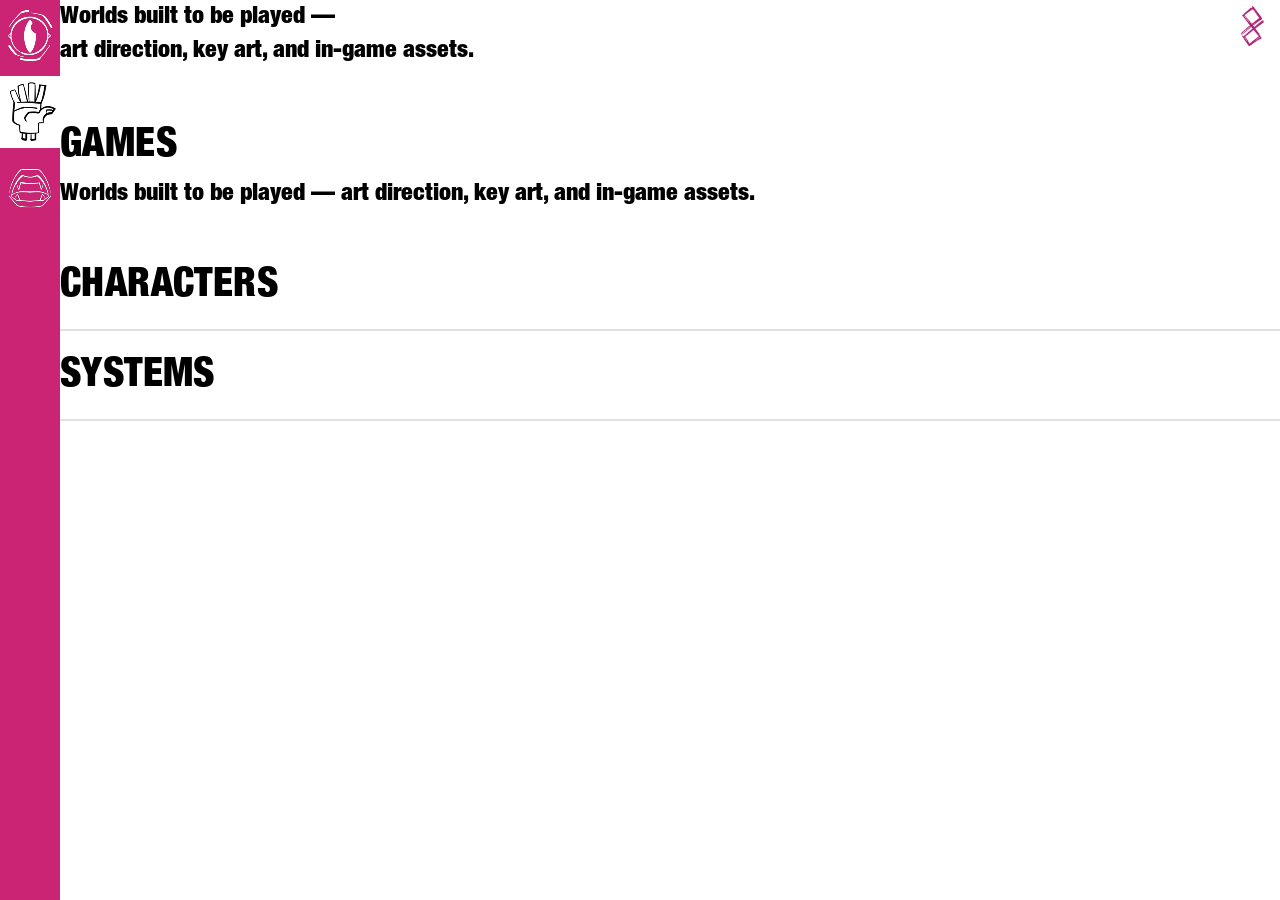
==== games/index.html @ 3fabc865 "Initial commit" ====
<!DOCTYPE html>
<html lang="en">
<head>
  <meta charset="utf-8">
  <meta name="viewport" content="width=device-width, initial-scale=1">
  <title>Games — Santiago Drews</title>
  <link rel="stylesheet" href="../css/tokens.css">
  <link rel="stylesheet" href="../css/layout.css">
  <link rel="stylesheet" href="../css/components.css">
  <link rel="stylesheet" href="../css/mobile.css">
</head>
<body>
  <div class="page-inner">

    <aside class="section-rail">
      <a href="../pictures/">
        <img src="../assets/pictures_white.png" alt="Pictures">
      </a>
      <a href="./" class="active">
        <img src="../assets/games_white.png" alt="Games">
      </a>
      <a href="../words/">
        <img src="../assets/words_white.png" alt="Words">
      </a>
    </aside>

    <main class="main-content">
      <header class="page-header">
        <p class="descriptor">Worlds built to be played —<br>art direction, key art, and in-game assets.</p>
        <a href="/" title="Home">
          <img src="../assets/logo-mark.png" alt="Santiago Drews" class="logo-home">
        </a>
      </header>

      <h1 class="heading-lg">Games</h1>
      <p class="descriptor">Worlds built to be played — art direction, key art, and in-game assets.</p>

      <a href="characters/" class="subsection-link">Characters</a>
      <a href="systems/" class="subsection-link">Systems</a>
    </main>

  </div>
  <script src="../js/nav.js"></script>
</body>
</html>
---- css/tokens.css ----
/* ============================================================
   SampraSarana — Design Tokens
   ============================================================ */

/* @font-face paths are relative to THIS CSS file → ../assets/fonts/ */
@font-face {
  font-family: 'HN-BlackCond';
  src: url('../assets/fonts/HelveticaNeue-BlackCond.otf') format('opentype');
}
@font-face {
  font-family: 'HN-BlackCondObl';
  src: url('../assets/fonts/HelveticaNeue-BlackCondObl.otf') format('opentype');
}
@font-face {
  font-family: 'HN-Roman';
  src: url('../assets/fonts/HelveticaNeue-Roman.otf') format('opentype');
}
@font-face {
  font-family: 'HN-Light';
  src: url('../assets/fonts/HelveticaNeue-Light.otf') format('opentype');
}
@font-face {
  font-family: 'HN-LightItal';
  src: url('../assets/fonts/HelveticaNeue-LightItalic.ttf') format('truetype');
}
@font-face {
  font-family: 'MyriadPro';
  src: url('../assets/fonts/MYRIADPRO-REGULAR.OTF') format('opentype');
}

:root {
  /* Colors */
  --color-accent:       #CB2474;
  --color-black:        #000000;
  --color-white:        #FFFFFF;
  --color-hairline:     #E0E0E0;
  --color-ink-60:       #666666;
  --color-ink-30:       #B0B0B0;
  --color-overlay:      rgba(0,0,0,0.82);
  --color-placeholder:  #CCCCCC;

  /* Fonts */
  --font-display:        'HN-BlackCond',    'Arial Narrow', sans-serif;
  --font-display-italic: 'HN-BlackCondObl', 'Arial Narrow', sans-serif;
  --font-ui:             'HN-Roman',        'Arial Narrow', sans-serif;
  --font-body:           'MyriadPro',       'Georgia', serif;

  /* Type scale */
  --display-hero: 5rem;
  --display-md:   2.5rem;
  --display-sm:   1.5rem;
  --text-base:    1.5rem;
  --text-sm:      0.875rem;

  /* Rail */
  --rail-width: 30px;
  --rail-color: var(--color-accent);

  /* Misc */
  --border-frame:  1px;
  --tracking-nav:  0.01em;
  --tracking-ui:   0.08em;
}
---- css/layout.css ----
/* ============================================================
   SampraSarana — Layout
   ============================================================ */

*, *::before, *::after { box-sizing: border-box; }
html, body { margin: 0; padding: 0; height: 100%; background: var(--color-white); }

/* ── Page shells ─────────────────────────────────────────── */

.page-home {
  min-height: 100vh;
  display: flex;
  flex-direction: column;
  align-items: center;
  justify-content: space-between;
  padding: 56px 0 64px;
}

.page-inner {
  min-height: 100vh;
  display: flex;
  flex-direction: row;
  align-items: stretch;
}

.main-content {
  flex: 1; 
  /* padding: 20px 40px;*/
  min-width: 0;
  max-height: 100vw;
  display: flex;
  flex-direction: column;
  overflow-y: auto;
}

.main-content .grid {
  gap: 0;
}
---- css/components.css ----
/* ============================================================
   SampraSarana — Components
   ============================================================ */

/* ── Section rail ────────────────────────────────────────── */

.section-rail {
  position: sticky;
  top: 0;
  height: 100vh;
  max-height: 100vh;
  width: 60px;
  background: var(--color-accent);
  display: flex;
  flex-direction: column;
  align-items: center;
  flex-shrink: 0;
  gap: 4px;
}

.section-rail a {
  display: flex;
  width: 100%;
  padding: 6px 0;
  align-items: center;
  justify-content: center;
}

.section-rail a img {
  width: 100%;
  height: auto;
  object-fit: contain;
  display: block;
}

.section-rail a.active {
  background: var(--color-white);
}

/* ── Category nav ────────────────────────────────────────── */

.cat-nav {
  flex-shrink: 0;
  display: flex;
  flex-direction: column;
  gap: 14px;
  padding: 30px 0;
}

.cat-nav a {
  font-family: var(--font-display);
  text-transform: uppercase;
  font-size: 60px;
  letter-spacing: var(--tracking-nav);
  color: var(--color-accent);
  text-decoration: none;
  display: block;
  line-height: 1;
}

.cat-nav a:hover {
  color: var(--color-white);  
  -webkit-text-stroke: 1px var(--color-accent);
}

.cat-nav a.active {
  font-family: var(--font-display-italic);
  color: var(--color-white);
  -webkit-text-stroke: 1px var(--color-accent);
  background: var(--color-white);
  padding: 2px 8px;
  margin-left: -8px;
  text-decoration: none;
}

.cat-nav-toggle {
  display: none;
}

.cat-nav-disabled-wrap {
  position: relative;
  cursor: default;
  display: block;
}

.cat-nav a.cat-nav-disabled {
  color: var(--color-ink-30);
  pointer-events: none;
}

.rail-disabled-wrap {
  display: flex;
  align-items: center;
  justify-content: center;
  width: 100%;
  padding: 6px 0;
  cursor: default;
  opacity: 0.4;
}

.rail-disabled-wrap img {
  width: 100%;
  height: auto;
  object-fit: contain;
}

.mouse-tooltip {
  position: fixed;
  pointer-events: none;
  background: var(--color-black);
  color: var(--color-white);
  font-family: var(--font-ui);
  font-size: 12px;
  letter-spacing: var(--tracking-ui);
  padding: 4px 10px;
  white-space: nowrap;
  z-index: 200;
  display: none;
  transform: translate(12px, 12px);
}

/* ── Splash nav ──────────────────────────────────────────── */

.splash-nav {
  width: 100%;
  display: flex;
}

.splash-nav a {
  flex: 1;
  display: flex;
  align-items: center;
  justify-content: center;
  padding: 28px 0;
  font-family: var(--font-display);
  font-size: var(--display-hero);
  text-transform: uppercase;
  letter-spacing: var(--tracking-nav);
  color: var(--color-accent);
  text-decoration: none;
  line-height: 1;
}

.splash-nav a:hover {
  text-decoration: underline;
  text-underline-offset: 0.1em;
}

.splash-divider {
  width: 2px;
  background: var(--color-black);
  flex: 0 0 auto;
}

.splash-nav-disabled {
  font-family: var(--font-display);
  font-size: var(--display-hero);
  text-transform: uppercase;
  letter-spacing: var(--tracking-nav);
  color: var(--color-ink-30);
  line-height: 1;
  flex: 1;
  display: flex;
  align-items: center;
  justify-content: center;
  padding: 28px 0;
  cursor: default;
  user-select: none;
}

.splash-nav-disabled-wrap {
  flex: 1;
  display: flex;
  align-items: stretch;
  position: relative;
  cursor: default;
}

/* ── Descriptor ──────────────────────────────────────────── */

.descriptor {
  font-family: var(--font-display);
  font-size: 24px;
  color: var(--color-black);
  line-height: 1.4; 
  padding-bottom: 30px;
  margin: 0;
}

/* ── Image carousel ──────────────────────────────────────── */

.carousel {
  display: flex;
  flex-direction: row;
  flex-wrap: nowrap;
  gap: 22px;
  overflow-x: auto;
  overflow-y: visible;
  padding-bottom: 14px;
  align-items: flex-start;
}

.carousel::-webkit-scrollbar { height: 6px; }
.carousel::-webkit-scrollbar-track { background: transparent; }
.carousel::-webkit-scrollbar-thumb { background: var(--color-hairline); }

/* ── Image frame ─────────────────────────────────────────── */

.image-frame {
  flex: 0 0 auto;
  width: 300px;
  display: flex;
  flex-direction: column;
  gap: 8px;
}

.image-frame .frame-box {
  border: var(--border-frame) solid var(--color-accent);
  background: var(--color-placeholder);
  width: 300px;
  height: 300px;
  flex-shrink: 0;
  overflow: hidden;
  cursor: pointer;
  transition: opacity 0.2s ease;
}

.image-frame .frame-box:hover {
  opacity: 0.85;
}

.image-frame .frame-box img {
  width: 100%;
  height: 100%;
  object-fit: cover;
  display: block;
}

.image-frame figcaption {
  font-family: var(--font-ui);
  font-size: 12px;
  text-transform: uppercase;
  letter-spacing: var(--tracking-ui);
  color: var(--color-black);
}

/* ── Placeholder ─────────────────────────────────────────── */

.placeholder {
  width: 100%;
  height: 100%;
  background: var(--color-placeholder);
  display: flex;
  align-items: center;
  justify-content: center;
}

.placeholder span {
  font-family: var(--font-ui);
  font-size: 11px;
  color: var(--color-ink-30);
  text-transform: uppercase;
  letter-spacing: var(--tracking-ui);
}

/* ── Section title row ───────────────────────────────────── */

.section-title {
  display: flex;
  align-items: baseline;
  gap: 16px;
  margin-top: 28px;
  margin-bottom: 18px;
}

.section-title .title-label {
  font-family: var(--font-display-italic);
  font-size: var(--display-md);
  color: var(--color-accent);
  text-transform: uppercase;
  letter-spacing: var(--tracking-nav);
}

.section-title .title-count {
  font-family: var(--font-body);
  font-size: 13px;
  color: var(--color-ink-60);
}

/* ── Page heading ────────────────────────────────────────── */

.heading-lg {
  font-family: var(--font-display);
  font-size: var(--display-md);
  text-transform: uppercase;
  color: var(--color-black);
  line-height: 1;
  letter-spacing: var(--tracking-nav);
  margin: 0 0 12px;
}

/* ── Left column (section landing) ──────────────────────── */

.left-col {
  position: sticky;
  top: 0;
  height: 100vh;
  max-height: 100vh;
  overflow: hidden;
  display: flex;
  flex-direction: column;
  padding: 32px 36px 32px 28px;
  flex-shrink: 0;
  max-width: 384px;
}

.section-subheading {
  font-family: var(--font-display);
  font-size: 18px;
  color: var(--color-black);
  line-height: 1.4; 
  border-bottom: 1px solid var(--color-accent);
  padding-bottom: 30px;
  margin-bottom: 0;
}

.section-heading {
  margin: 0 0 16px 0;
  line-height: 1;
}

.section-heading-desktop {
  display: inline;
}

.section-heading-desktop a {
  font-family: var(--font-display);
  font-size: 80px;
  text-transform: uppercase;
  color: var(--color-black);
  text-decoration: none;
}

.section-heading-mobile {
  display: none;
  margin: 0;
}

/* ── Grid (section landing) ──────────────────────────────── */

.grid {
  display: grid;
  grid-template-columns: repeat(3, 1fr);
  gap: 16px; 
  align-content: start;
}

.grid-tile {
  aspect-ratio: unset;
  height: 50vh;
  border: var(--border-frame) solid var(--color-accent);
  overflow: hidden;
  cursor: pointer;
}

.grid-tile img {
  width: 100%;
  height: 100%;
  object-fit: cover;
  display: block;
}

.grid-tile .placeholder {
  height: 100%;
}

.grid-tile:hover {
  opacity: 0.75;
}

/* ── Modal ───────────────────────────────────────────────── */

.modal {
  display: none;
  position: fixed;
  inset: 0;
  background: var(--color-black);
  z-index: 100;
  flex-direction: row;
  align-items: stretch;
}

.modal[aria-hidden="false"] {
  display: flex;
}

.modal-inner {
  display: flex;
  flex-direction: row;
  align-items: center;
  flex: 1;
  gap: 48px;
  padding: 64px;
}

.modal-image {
  max-height: 80vh;
  max-width: 60%;
  object-fit: contain;
  display: block;
  flex-shrink: 0;
}

.modal-text {
  flex: 1;
  display: flex;
  flex-direction: column;
  justify-content: center;
}

.modal-caption {
  font-family: var(--font-body);
  font-size: var(--text-base);
  color: var(--color-white);
  line-height: 1.5;
  margin: 0;
}

.modal-caption em {
  font-style: italic;
  font-family: var(--font-body);
}

.modal-close {
  position: absolute;
  top: 24px;
  right: 32px;
  background: none;
  border: none;
  color: var(--color-white);
  font-size: 32px;
  cursor: pointer;
  font-family: var(--font-ui);
  line-height: 1;
  padding: 8px;
}

.modal-close:hover {
  color: var(--color-accent);
}

.grid-tile {
  cursor: pointer;
}

/* ── Talk button ─────────────────────────────────────────── */

.talk-btn {
  font-family: 'HN-LightItal', 'Arial Narrow', sans-serif;
  font-size: 60px;
  font-style: italic;
  color: var(--color-accent);
  background: none;
  border: none;
  padding: 0;
  cursor: pointer;
  text-align: left;
  letter-spacing: var(--tracking-nav);
  text-transform: uppercase;
  line-height: 1;
  margin-top: auto;
}

.talk-btn:hover {
  text-decoration: underline;
}

/* ── Talk modal ──────────────────────────────────────────── */

.talk-modal-inner {
  display: flex;
  flex-direction: column;
  align-items: center;
  justify-content: center;
  flex: 1;
  gap: 24px;
  padding: 64px;
}

.talk-modal-img {
  max-height: 40vh;
  object-fit: contain;
}

.talk-modal-text {
  font-family: var(--font-display);
  font-size: var(--display-hero);
  color: var(--color-white);
  margin: 0;
  text-align: center;
  line-height: 1.2;
}

/* ── Subsection links (Games landing) ────────────────────── */

.subsection-link {
  display: block;
  font-family: var(--font-display);
  font-size: var(--display-md);
  text-transform: uppercase;
  color: var(--color-black);
  text-decoration: none;
  padding: 24px 0;
  border-bottom: 2px solid var(--color-hairline);
  letter-spacing: var(--tracking-nav);
  line-height: 1;
}

.subsection-link:hover {
  color: var(--color-accent);
}

/* ── Post list (Words) ───────────────────────────────────── */

.post-list {
  list-style: none;
  margin: 0;
  padding: 0;
}

.post-item {
  display: flex;
  align-items: baseline;
  justify-content: space-between;
  padding: 20px 0;
  border-bottom: 1px solid var(--color-hairline);
}

.post-title {
  font-family: var(--font-display);
  font-size: var(--display-sm);
  text-transform: uppercase;
  letter-spacing: var(--tracking-nav);
  color: var(--color-black);
}

.post-date {
  font-family: var(--font-body);
  font-size: 13px;
  color: var(--color-ink-60);
  flex: 0 0 auto;
  margin-left: 24px;
}

/* ── Page header ─────────────────────────────────────────── */

.page-header {
  display: flex;
  align-items: flex-start;
  justify-content: space-between;
  gap: 24px;
  margin-bottom: 28px;
}

.page-header .logo-home {
  height: 52px;
  cursor: pointer;
  flex: 0 0 auto;
  display: block;
}
---- css/mobile.css ----
@media (max-width: 768px) {

  /* ── Page shell ── */
  .page-inner {
    flex-direction: column;
    padding-bottom: 60px;
  }

  /* ── Section rail ── */
  .section-rail {
    position: fixed;
    bottom: 0;
    left: 0;
    right: 0;
    top: auto;
    width: 100%;
    height: 60px;
    flex-direction: row;
    justify-content: space-around;
    align-items: center;
    z-index: 50;
    padding: 0 16px;
    order: 99;
    background: #fff;
  }

  .section-rail a,
  .rail-disabled-wrap {
    width: auto;
    height: 100%;
    padding: 8px 16px;
    display: flex;
    align-items: center;
    justify-content: center;
  }

  .section-rail a img,
  .rail-disabled-wrap img {
    width: auto;
    height: 32px;
  }

  .section-rail a.active {
    background: var(--color-white);
  }

  .section-rail a:not(.active) {
    background: var(--color-accent);
  }


  /* ── Left col → display:contents so children join parent flex flow ── */
  .left-col {
    display: contents;
    order: 1;
  }

  /* ── Left col → allow absolute positioning for toggle ── */
  .left-col {
    position: relative;
  }

  /* ── Section heading ── */
  .section-heading {
    order: 1;
    padding: 24px 20px 0;
    display: flex;
    align-items: center;
    justify-content: space-between;
    padding-right: 20px;
    flex-direction: column;
    align-items: flex-start;
    padding-top: 12px;
  }

  .section-heading-desktop {
    display: block;
    margin-bottom: 5px;
  }

  .section-heading-desktop a{
    font-size: 18px;
    text-align: left;
  }

  .section-heading-mobile {
    display: block;
    font-family: var(--font-display-italic);
    font-size: clamp(2rem, 18vw, 80px);
    text-transform: uppercase;
    color: var(--color-accent);
    line-height: 1;
    letter-spacing: var(--tracking-nav);
    margin: 0;
    font-style: normal;
    white-space: nowrap;
    overflow: hidden;
    width: 100%;
  }

  .section-subheading {
    order: 2;
    padding: 0 20px;
    font-size: 22px; 
    border-bottom: 1px solid var(--color-accent);
    padding-bottom: 30px;
    margin-top: 0;

  }

  /* ── Cat nav → hamburger menu ── */
  .cat-nav {    
    order: 0;
    padding: 0;
    position: static;    
  }

  /* Hide cat-nav links by default on mobile */
  .cat-nav a {
    display: none;
    font-size: 36px;
  }
 
  /* Hamburger toggle — static, full width, aligned right, above H1 */
  .cat-nav-toggle {
    display: flex;
    justify-content: flex-end;
    width: 100%;
    position: static;
    background: none;
    border: none;
    cursor: pointer;
    padding: 16px 20px 0 0;
    margin: 0;
  }

  .cat-nav-toggle-icon {
    display: flex;
    flex-direction: column;
    gap: 5px;
  }

  .cat-nav-toggle-icon span {
    display: block;
    width: 28px;
    height: 3px;
    background: var(--color-accent);
  }

  /* Sidebar */
  .mobile-sidebar {
    position: fixed;
    top: 0;
    left: 0;
    width: 100vw;
    max-width: 100%;
    height: 100vh;
    background: var(--color-white);
    z-index: 200;
    display: flex;
    flex-direction: column;
    padding: 32px 28px;
    transform: translateX(-100%);
    transition: transform 0.25s ease;
  }

  .mobile-sidebar.open {
    transform: translateX(0);
  }

  /* Overlay */
  .mobile-sidebar-overlay {
    position: fixed;
    inset: 0;
    background: rgba(0,0,0,0.5);
    z-index: 199;
    display: none;
  }

  .mobile-sidebar-overlay.open {
    display: block;
  }

  /* Sidebar title */
  .mobile-sidebar-title {
    font-family: var(--font-display);
    font-size: 60px;
    text-transform: uppercase;
    color: var(--color-black);
    line-height: 1;
    letter-spacing: var(--tracking-nav);
    display: block;
    margin-bottom: 30px;
    text-align: center;
    border-bottom: 1px solid;
    padding-bottom: 30px;
  }

  /* Close button */
  .mobile-sidebar-close {
    align-self: flex-end;
    background: none;
    border: none;
    font-size: 32px;
    color: var(--color-accent);
    cursor: pointer;
    padding: 0;
    line-height: 1;
    margin-bottom: 24px;
  }

  /* Sidebar nav links */
  .mobile-sidebar-nav {
    display: flex;
    flex-direction: column;
    gap: 8px;
    flex: 1;
  }

  .mobile-sidebar-nav a {
    font-family: var(--font-display);
    font-size: 60px;
    text-transform: uppercase;
    color: var(--color-accent);
    text-decoration: none;
    line-height: 1;
    letter-spacing: var(--tracking-nav);
    display: block;
    text-align: center;
  }

  .mobile-sidebar-nav a.active {
    font-family: var(--font-display-italic);
    color: var(--color-white);
    -webkit-text-stroke: 1px var(--color-accent);
    background: var(--color-white);
    padding: 2px 8px;
    margin-left: -8px;
    text-align: center;
  }

  .mobile-sidebar-nav a:hover {
    color: var(--color-accent);
  }

  /* Talk button inside sidebar */
  .mobile-sidebar .talk-btn {
    margin-top: auto;
    font-size: 36px;
    text-align: center;
  }

  /* Hide talk button in left-col on mobile */
  .left-col .talk-btn {
    display: none;
  }

  /* Hide original cat-nav links on mobile (toggle still shows) */
  .cat-nav a {
    display: none;
  }

  .cat-nav.open a {
    display: none; /* sidebar handles this now */
  }

  /* ── Talk button ── */
  .talk-btn {
    order: 5;
    padding: 0 20px;
    font-size: 36px;
    margin-top: 16px !important;
    margin-bottom: 16px;
  }

  /* ── Main content ── */
  .main-content {
    order: 4;
    max-height: none;
    overflow-y: visible; 
  }

  /* ── Grid → 2 columns on mobile ── */
  .grid {
    grid-template-columns: repeat(2, 1fr) !important;
    gap: 4px;
  }

  .grid-tile {
    height: auto;
    aspect-ratio: 1;
  }

  /* ── Modal → image top, text bottom ── */
  .modal-inner {
    flex-direction: column;
    padding: 48px 20px 24px;
    gap: 24px;
    overflow-y: auto;
    justify-content: center;
  }

  .modal-image {
    max-width: 100%;
    max-height: 50vh;
    width: 100%;
    object-fit: contain;
  }

  .modal-text {
    width: 100%;
    justify-content: flex-start;
    flex:0;
  }

  .modal-caption {
    font-size: 22px;
  }

  .modal-close {
    top: 12px;
    right: 16px;
    font-size: 24px;
  }

  /* ── Talk modal ── */
  .talk-modal-inner {
    padding: 48px 20px 24px;
    gap: 16px;
    overflow-y: auto;
  }

  .talk-modal-img {
    max-height: 30vh;
    max-width: 100%;
  }

  .talk-modal-text {
    font-size: var(--display-sm);
    text-align: center;
  }

  /* ── Splash ── */
  .page-home {
    padding: 40px 0 48px;
  }

  .splash-nav {
    flex-direction: column;
    border-top: 2px solid var(--color-black);
    border-bottom: 2px solid var(--color-black);
  }

  .splash-nav a {
    font-size: clamp(2.5rem, 12vw, 4rem);
    padding: 20px 24px;
    justify-content: flex-start;
    border-bottom: 1px solid var(--color-hairline);
  }

  .splash-nav a:last-child {
    border-bottom: none;
  }

  .splash-divider {
    display: none;
  }

}
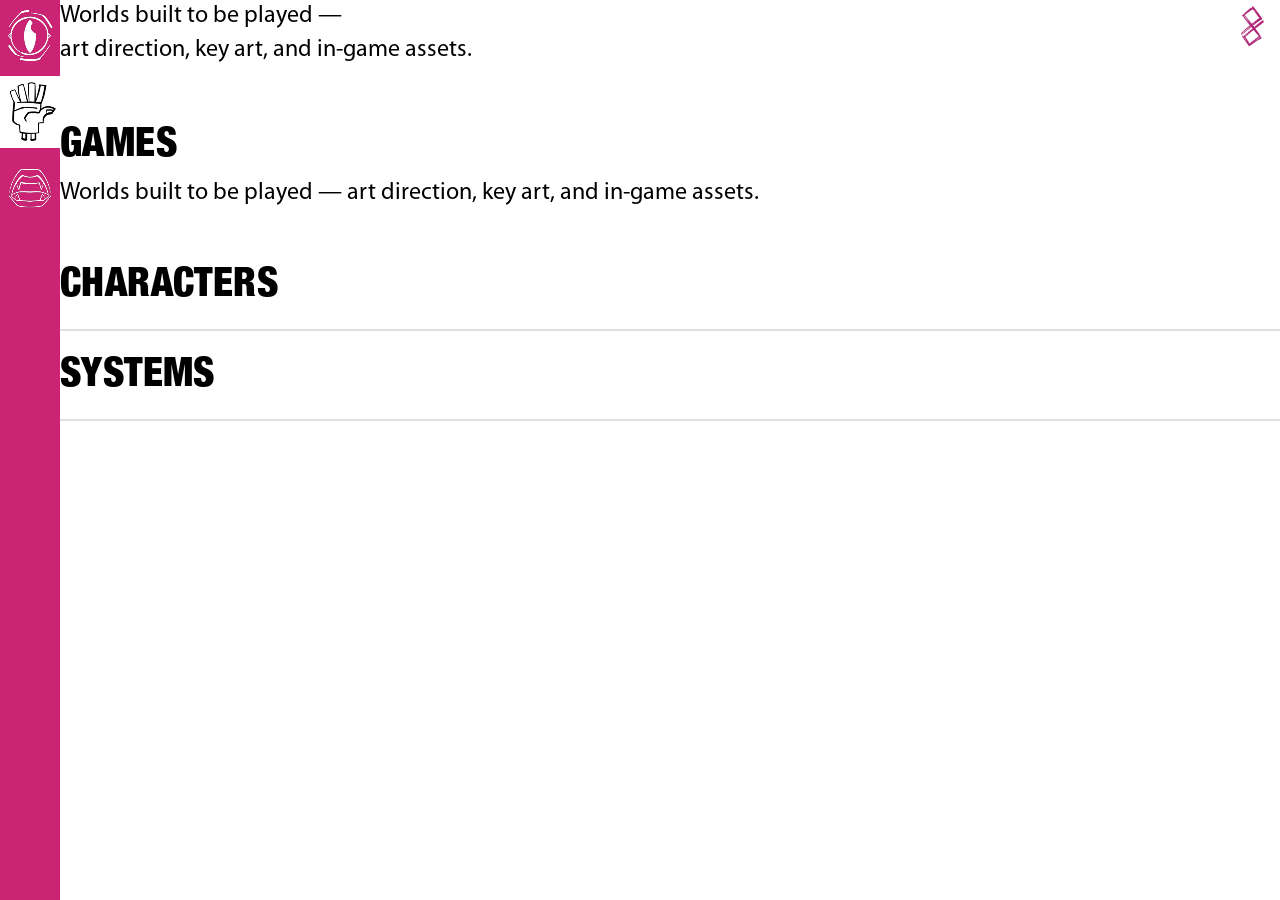
==== commit 52791b9d: "Add favicon and simplify page titles" ====
--- a/games/index.html
+++ b/games/index.html
@@ -3,11 +3,12 @@
 <head>
   <meta charset="utf-8">
   <meta name="viewport" content="width=device-width, initial-scale=1">
-  <title>Games — Santiago Drews</title>
+  <title>GAMES - S.</title>
   <link rel="stylesheet" href="../css/tokens.css">
   <link rel="stylesheet" href="../css/layout.css">
   <link rel="stylesheet" href="../css/components.css">
   <link rel="stylesheet" href="../css/mobile.css">
+  <link rel="icon" type="image/png" sizes="64x64" href="../favicon.png">
 </head>
 <body>
   <div class="page-inner">
@@ -28,7 +29,7 @@
       <header class="page-header">
         <p class="descriptor">Worlds built to be played —<br>art direction, key art, and in-game assets.</p>
         <a href="/" title="Home">
-          <img src="../assets/logo-mark.png" alt="Santiago Drews" class="logo-home">
+          <img src="../assets/logo-mark.png" alt="Samprasarana" class="logo-home">
         </a>
       </header>
 
--- a/css/layout.css
+++ b/css/layout.css
@@ -24,7 +24,7 @@
 }
 
 .main-content {
-  flex: 1; 
+  flex: 1;
   /* padding: 20px 40px;*/
   min-width: 0;
   max-height: 100vw;
@@ -36,3 +36,64 @@
 .main-content .grid {
   gap: 0;
 }
+
+/* DESKTOP SPLIT SCROLL OWNERS START */
+@media (min-width: 769px) {
+  /*
+    The document remains free to scroll when content outside
+    the gallery exceeds the viewport.
+  */
+  body.detail-page {
+    height: auto;
+    min-height: 100vh;
+    overflow-y: auto;
+  }
+
+  .detail-page .page-inner {
+    min-height: 100vh;
+    align-items: flex-start;
+    overflow: visible;
+  }
+
+  /*
+    The narrow section rail remains fixed beside both columns.
+  */
+  .detail-page .section-rail {
+    position: sticky;
+    top: 0;
+    align-self: flex-start;
+    height: 100vh;
+    max-height: 100vh;
+  }
+
+  /*
+    The navigation column determines whether the document
+    itself needs vertical scrolling.
+  */
+  .detail-page .left-col {
+    position: relative;
+    top: auto;
+    align-self: flex-start;
+    height: auto;
+    min-height: 100vh;
+    max-height: none;
+    overflow: visible;
+  }
+
+  /*
+    The gallery stays in place and owns only its own scrolling.
+    Its viewport is exactly the browser viewport height—not
+    the browser width.
+  */
+  .detail-page .main-content {
+    position: sticky;
+    top: 0;
+    align-self: flex-start;
+    height: 100vh;
+    min-height: 0;
+    max-height: 100vh;
+    overflow-y: auto;
+    overscroll-behavior-y: contain;
+  }
+}
+/* DESKTOP SPLIT SCROLL OWNERS END */
--- a/css/components.css
+++ b/css/components.css
@@ -59,7 +59,7 @@
 }
 
 .cat-nav a:hover {
-  color: var(--color-white);  
+  color: var(--color-white);
   -webkit-text-stroke: 1px var(--color-accent);
 }
 
@@ -74,6 +74,11 @@
 }
 
 .cat-nav-toggle {
+  display: none;
+}
+
+.mobile-sidebar,
+.mobile-sidebar-overlay {
   display: none;
 }
 
@@ -141,9 +146,9 @@
   line-height: 1;
 }
 
-.splash-nav a:hover {
-  text-decoration: underline;
-  text-underline-offset: 0.1em;
+.splash-nav a:hover span:not(.splash-nav-disabled){
+  background-color:  var(--color-accent);
+  color: white;
 }
 
 .splash-divider {
@@ -179,10 +184,10 @@
 /* ── Descriptor ──────────────────────────────────────────── */
 
 .descriptor {
-  font-family: var(--font-display);
+  font-family: var(--font-body);
   font-size: 24px;
   color: var(--color-black);
-  line-height: 1.4; 
+  line-height: 1.4;
   padding-bottom: 30px;
   margin: 0;
 }
@@ -315,10 +320,10 @@
 }
 
 .section-subheading {
-  font-family: var(--font-display);
+  font-family: var(--font-body);
   font-size: 18px;
   color: var(--color-black);
-  line-height: 1.4; 
+  line-height: 1.4;
   border-bottom: 1px solid var(--color-accent);
   padding-bottom: 30px;
   margin-bottom: 0;
@@ -346,12 +351,64 @@
   margin: 0;
 }
 
+/* ── Detail page overrides (Pictures subcategories) ──────── */
+
+.detail-page .cat-nav a {
+  font-size: 24px;
+}
+
+.detail-page .cat-nav a::after {
+  content: "•";
+  margin-left: 14px;
+}
+
+.detail-page .cat-nav a:last-child::after {
+  content: none;
+}
+
+.detail-page .section-heading-desktop a {
+  font-family: var(--font-display);
+  font-size: 20px;
+  text-transform: uppercase;
+  color: var(--color-black);
+  text-decoration: none;
+  display: block;
+  margin-bottom: 8px;
+}
+
+.detail-page .section-heading-mobile {
+  display: block;
+  font-family: var(--font-display-italic);
+  font-size: 80px;
+  text-transform: uppercase;
+  color: var(--color-accent);
+  font-style: normal;
+  line-height: 1;
+  letter-spacing: var(--tracking-nav);
+  margin: 0;
+}
+
+/* ── Detail page overrides — desktop layout tweaks ───────── */
+
+.detail-page .cat-nav a {
+  font-size: 22px;
+}
+
+.detail-page .cat-nav {
+  flex-direction: row;
+  align-items: center;
+}
+
+.detail-page .section-heading-mobile {
+  font-size: 72px;
+}
+
 /* ── Grid (section landing) ──────────────────────────────── */
 
 .grid {
   display: grid;
   grid-template-columns: repeat(3, 1fr);
-  gap: 16px; 
+  gap: 16px;
   align-content: start;
 }
 
@@ -458,7 +515,7 @@
 .talk-btn {
   font-family: 'HN-LightItal', 'Arial Narrow', sans-serif;
   font-size: 60px;
-  font-style: italic;
+  font-style: normal;
   color: var(--color-accent);
   background: none;
   border: none;
@@ -472,7 +529,9 @@
 }
 
 .talk-btn:hover {
-  text-decoration: underline;
+  background-color: var(--color-accent);
+  color: white;
+  font-style: italic;
 }
 
 /* ── Talk modal ──────────────────────────────────────────── */
@@ -501,6 +560,10 @@
   line-height: 1.2;
 }
 
+.talk-modal-text--intro {
+  font-size: calc(var(--display-hero) / 2);
+}
+
 /* ── Subsection links (Games landing) ────────────────────── */
 
 .subsection-link {
@@ -568,3 +631,261 @@
   flex: 0 0 auto;
   display: block;
 }
+
+/* ── Responsive homepage descriptor ── */
+.descriptor-action {
+  display: block;
+}
+
+.descriptor-action-mobile {
+  display: none;
+}
+
+/* TALK BUTTON HOVER ITALIC START */
+.talk-btn:hover {
+  font-style: italic;
+}
+/* TALK BUTTON HOVER ITALIC END */
+
+/* GRID SINGLE-PAINT BORDERS START */
+.main-content .grid {
+  gap: 0 !important;
+  padding: 0 !important;
+  background: transparent !important;
+  border: 0 !important;
+}
+
+.main-content .grid > .grid-tile {
+  box-sizing: border-box;
+  border: 0 !important;
+  border-top: 1px solid var(--color-accent) !important;
+  border-left: 1px solid var(--color-accent) !important;
+}
+
+@media (min-width: 769px) {
+  /* Right edge of each complete row and an incomplete final row. */
+  .main-content .grid > .grid-tile:nth-child(3n),
+  .main-content .grid > .grid-tile:last-child {
+    border-right: 1px solid var(--color-accent) !important;
+  }
+
+  /* Bottom edge beneath the occupied tiles in the final row. */
+  .main-content .grid > .grid-tile:nth-last-child(-n+3):nth-child(3n+1),
+  .main-content .grid > .grid-tile:nth-last-child(-n+3):nth-child(3n+1) ~ .grid-tile {
+    border-bottom: 1px solid var(--color-accent) !important;
+  }
+}
+/* GRID SINGLE-PAINT BORDERS END */
+
+/* GRID EXPOSED BOTTOM EDGES START */
+@media (min-width: 769px) {
+  /*
+    If the last row contains one tile, columns 2 and 3 of the
+    preceding row need their own bottom borders.
+  */
+  .main-content .grid > .grid-tile:nth-child(3n+2):nth-last-child(3),
+  .main-content .grid > .grid-tile:nth-child(3n):nth-last-child(2),
+
+  /*
+    If the last row contains two tiles, column 3 of the
+    preceding row needs its own bottom border.
+  */
+  .main-content .grid > .grid-tile:nth-child(3n):nth-last-child(3) {
+    border-bottom: 1px solid var(--color-accent) !important;
+  }
+}
+/* GRID EXPOSED BOTTOM EDGES END */
+
+/* DESKTOP CATEGORY SEPARATOR NORMALIZATION START */
+@media (min-width: 769px) {
+  .detail-page .cat-nav a::after {
+    font-family: var(--font-display);
+    font-size: 1em;
+    font-style: normal;
+    font-weight: normal;
+    line-height: 1;
+    color: var(--color-accent);
+    background: transparent;
+    -webkit-text-stroke: 0;
+    text-shadow: none;
+  }
+}
+/* DESKTOP CATEGORY SEPARATOR NORMALIZATION END */
+
+/* MODAL GALLERY ARROWS START */
+.modal-image-stage {
+  position: relative;
+  display: flex;
+  align-items: center;
+  justify-content: center;
+  min-width: 0;
+}
+
+.modal-nav-arrow {
+  display: none;
+  position: absolute;
+  top: 50%;
+  z-index: 2;
+  width: 52px;
+  height: 72px;
+  align-items: center;
+  justify-content: center;
+  padding: 0;
+  transform: translateY(-50%);
+  background: transparent;
+  border: 0;
+  cursor: pointer;
+}
+
+.modal-nav-arrow[hidden] {
+  display: none !important;
+}
+
+.modal-nav-arrow--previous {
+  left: 8px;
+}
+
+.modal-nav-arrow--next {
+  right: 8px;
+}
+
+.modal-nav-arrow svg {
+  width: 28px;
+  height: 54px;
+  overflow: visible;
+}
+
+.modal-nav-arrow polyline {
+  fill: none;
+  stroke-linecap: square;
+  stroke-linejoin: miter;
+  stroke-miterlimit: 4;
+}
+
+.modal-nav-arrow-outline {
+  display: none;
+}
+
+.modal-nav-arrow-stroke {
+  stroke: var(--color-accent);
+  stroke-width: 5px;
+}
+
+.modal-nav-arrow:hover svg {
+  transform: scale(1.08);
+}
+
+.modal-nav-arrow:focus-visible {
+  outline: 2px solid var(--color-white);
+  outline-offset: 2px;
+}
+
+@media (min-width: 769px) {
+  .modal-image-stage {
+    flex: 0 1 60%;
+    align-self: stretch;
+  }
+
+  .modal-image-stage .modal-image {
+    width: auto;
+    height: auto;
+    max-width: 100%;
+    max-height: 80vh;
+    flex-shrink: 1;
+  }
+
+  .modal-nav-arrow:not([hidden]) {
+    display: flex;
+  }
+}
+
+@media (max-width: 768px) {
+  .modal-image-stage {
+    width: 100%;
+    flex: 0 0 auto;
+  }
+
+  .modal-image-stage .modal-image {
+    width: 100%;
+    max-width: 100%;
+    max-height: 50vh;
+  }
+}
+/* MODAL GALLERY ARROWS END */
+
+/* ARTWORK MODAL CLOSE ICON START */
+#artwork-modal .modal-close {
+  width: 48px;
+  height: 48px;
+  padding: 0;
+  font-size: 0;
+  line-height: 0;
+  color: transparent;
+}
+
+#artwork-modal .modal-close::before,
+#artwork-modal .modal-close::after {
+  content: "";
+  position: absolute;
+  top: 50%;
+  left: 50%;
+  width: 34px;
+  height: 5px;
+  background: var(--color-accent);
+  transform-origin: center;
+  pointer-events: none;
+}
+
+#artwork-modal .modal-close::before {
+  transform: translate(-50%, -50%) rotate(45deg);
+}
+
+#artwork-modal .modal-close::after {
+  transform: translate(-50%, -50%) rotate(-45deg);
+}
+
+#artwork-modal .modal-close:hover {
+  transform: scale(1.08);
+}
+
+#artwork-modal .modal-close:focus-visible {
+  outline: 2px solid var(--color-white);
+  outline-offset: 2px;
+}
+/* ARTWORK MODAL CLOSE ICON END */
+
+/* DESKTOP MAGENTA GALLERY HOVER START */
+@media (min-width: 769px) and (hover: hover) and (pointer: fine) {
+  .main-content .grid > .grid-tile {
+    background: var(--color-accent);
+  }
+
+  .main-content .grid > .grid-tile img {
+    transition: opacity 0.16s ease;
+  }
+
+  .main-content .grid > .grid-tile:hover {
+    opacity: 1;
+  }
+
+  .main-content .grid > .grid-tile:hover img {
+    opacity: 0.68;
+  }
+}
+/* DESKTOP MAGENTA GALLERY HOVER END */
+
+/* DESKTOP GALLERY THIRD-ROW PEEK START */
+@media (min-width: 769px) {
+  /*
+    Apply the shorter tiles only when a seventh tile exists,
+    meaning the three-column gallery has at least three rows.
+  */
+  .detail-page
+    .main-content
+    .grid:has(> .grid-tile:nth-child(7))
+    > .grid-tile {
+    height: 47vh;
+  }
+}
+/* DESKTOP GALLERY THIRD-ROW PEEK END */
+
--- a/css/mobile.css
+++ b/css/mobile.css
@@ -73,35 +73,47 @@
     padding-top: 12px;
   }
 
+  /* Landing: eyebrow hidden on mobile (would duplicate the h1) */
   .section-heading-desktop {
+    display: none;
+  }
+
+  /* Detail pages: eyebrow visible on mobile */
+  .detail-page .section-heading-desktop {
     display: block;
     margin-bottom: 5px;
   }
 
-  .section-heading-desktop a{
-    font-size: 18px;
-    text-align: left;
+  .detail-page .section-heading-desktop a {
+    font-size: 20px;
+    text-transform: uppercase;
+    color: var(--color-black);
+    text-decoration: none;
   }
 
   .section-heading-mobile {
     display: block;
-    font-family: var(--font-display-italic);
+    font-family: var(--font-display);
     font-size: clamp(2rem, 18vw, 80px);
     text-transform: uppercase;
-    color: var(--color-accent);
+    color: var(--color-black);
     line-height: 1;
     letter-spacing: var(--tracking-nav);
     margin: 0;
-    font-style: normal;
     white-space: nowrap;
     overflow: hidden;
     width: 100%;
   }
 
+  .detail-page .section-heading-mobile {
+    font-family: var(--font-display-italic);
+    color: var(--color-accent);
+  }
+
   .section-subheading {
     order: 2;
     padding: 0 20px;
-    font-size: 22px; 
+    font-size: 22px;
     border-bottom: 1px solid var(--color-accent);
     padding-bottom: 30px;
     margin-top: 0;
@@ -109,10 +121,12 @@
   }
 
   /* ── Cat nav → hamburger menu ── */
-  .cat-nav {    
+  .cat-nav,
+  .detail-page .cat-nav {
     order: 0;
     padding: 0;
-    position: static;    
+    position: static;
+    flex-direction: column;
   }
 
   /* Hide cat-nav links by default on mobile */
@@ -120,7 +134,7 @@
     display: none;
     font-size: 36px;
   }
- 
+
   /* Hamburger toggle — static, full width, aligned right, above H1 */
   .cat-nav-toggle {
     display: flex;
@@ -196,6 +210,12 @@
     padding-bottom: 30px;
   }
 
+  .mobile-sidebar-title a {
+    color: inherit;
+    text-decoration: none;
+    font: inherit;
+  }
+
   /* Close button */
   .mobile-sidebar-close {
     align-self: flex-end;
@@ -277,7 +297,7 @@
   .main-content {
     order: 4;
     max-height: none;
-    overflow-y: visible; 
+    overflow-y: visible;
   }
 
   /* ── Grid → 2 columns on mobile ── */
@@ -347,15 +367,20 @@
 
   .splash-nav {
     flex-direction: column;
-    border-top: 2px solid var(--color-black);
-    border-bottom: 2px solid var(--color-black);
+    border-top: none;
+    border-bottom: none;
+  }
+
+  .splash-nav a,
+  .splash-nav-disabled {
+    font-size: clamp(2.5rem, 12vw, 4rem);
+    text-align: center;
+    justify-content: center;
   }
 
   .splash-nav a {
-    font-size: clamp(2.5rem, 12vw, 4rem);
     padding: 20px 24px;
-    justify-content: flex-start;
-    border-bottom: 1px solid var(--color-hairline);
+    border-bottom: none;
   }
 
   .splash-nav a:last-child {
@@ -366,4 +391,169 @@
     display: none;
   }
 
-}
+  .descriptor {
+    text-align: center;
+  }
+
+  .descriptor br {
+    display: none;
+  }
+
+}
+
+/* ── Mobile homepage descriptor ── */
+@media (max-width: 768px) {
+  .descriptor-action-desktop {
+    display: none;
+  }
+
+  .descriptor-action-mobile {
+    display: block;
+  }
+}
+
+/* MOBILE GALLERY TOP BORDER FIX START */
+@media (max-width: 768px) {
+  .main-content .grid > .grid-tile:nth-child(-n + 2) {
+    border-top: 0 !important;
+  }
+}
+/* MOBILE GALLERY TOP BORDER FIX END */
+
+/* MOBILE GRID OCCUPIED EDGES START */
+@media (max-width: 768px) {
+  .main-content .grid > .grid-tile {
+    border-right: 0 !important;
+    border-bottom: 0 !important;
+  }
+
+  /* Two-column right edge: painted exactly once. */
+  .main-content .grid > .grid-tile:nth-child(2n),
+  .main-content .grid > .grid-tile:last-child {
+    border-right: 1px solid var(--color-accent) !important;
+  }
+
+  /* Bottom edge beneath occupied tiles in the final row. */
+  .main-content .grid > .grid-tile:nth-last-child(-n+2):nth-child(2n+1),
+  .main-content .grid > .grid-tile:nth-last-child(-n+2):nth-child(2n+1) ~ .grid-tile {
+    border-bottom: 1px solid var(--color-accent) !important;
+  }
+}
+/* MOBILE GRID OCCUPIED EDGES END */
+
+/* MOBILE GRID EXPOSED BOTTOM EDGE START */
+@media (max-width: 768px) {
+  /*
+    When the final row contains one tile, the second tile
+    in the preceding row has no tile beneath it.
+  */
+  .main-content .grid > .grid-tile:nth-child(2n):nth-last-child(2) {
+    border-bottom: 1px solid var(--color-accent) !important;
+  }
+}
+/* MOBILE GRID EXPOSED BOTTOM EDGE END */
+
+/* MOBILE VISIBLE CATEGORY NAV START */
+.mobile-category-nav {
+  display: none;
+}
+
+@media (max-width: 768px) {
+  .mobile-category-nav {
+    order: 3;
+    display: flex;
+    width: 100%;
+    align-items: center;
+    justify-content: space-between;
+    padding: 16px 20px 18px;
+    background: var(--color-white);
+    overflow: hidden;
+  }
+
+  .mobile-category-nav a {
+    display: inline-flex;
+    min-width: 0;
+    min-height: 44px;
+    align-items: center;
+    justify-content: center;
+    padding: 6px 0;
+    font-family: var(--font-display);
+    font-size: clamp(19px, 6.2vw, 28px);
+    line-height: 1;
+    letter-spacing: var(--tracking-nav);
+    text-transform: uppercase;
+    text-decoration: none;
+    white-space: nowrap;
+    color: var(--color-accent);
+  }
+
+  .mobile-category-nav a.active {
+    font-family: var(--font-display-italic);
+    color: var(--color-white);
+    -webkit-text-stroke: 2px var(--color-accent);
+    paint-order: stroke fill;
+  }
+
+  .mobile-category-separator {
+    flex: 0 0 auto;
+    margin: 0 5px;
+    font-family: var(--font-body);
+    font-size: 16px;
+    line-height: 1;
+    color: var(--color-accent);
+  }
+}
+/* MOBILE VISIBLE CATEGORY NAV END */
+
+/* MOBILE CATEGORY NAV BOTTOM DIVIDER START */
+@media (max-width: 768px) {
+  .mobile-category-nav {
+    border-bottom: 1px solid var(--color-accent);
+  }
+}
+/* MOBILE CATEGORY NAV BOTTOM DIVIDER END */
+
+/* MOBILE NAVIGATION REFINEMENTS START */
+@media (max-width: 768px) {
+  /*
+    Follow the visible mobile viewport as browser controls appear
+    and disappear. The first height is a fallback for older browsers.
+  */
+  .mobile-sidebar {
+    height: 100vh;
+    height: 100dvh;
+    max-height: 100dvh;
+    box-sizing: border-box;
+    padding-bottom: calc(32px + env(safe-area-inset-bottom, 0px));
+    overflow: hidden;
+  }
+
+  /*
+    Let the category list scroll if vertical space is limited,
+    while keeping Talk to me inside the visible lower edge.
+  */
+  .mobile-sidebar-nav {
+    min-height: 0;
+    overflow-y: auto;
+  }
+
+  .mobile-sidebar .talk-btn {
+    flex: 0 0 auto;
+    margin-top: auto !important;
+    margin-bottom: 0 !important;
+  }
+
+  /*
+    Match the separator's visual scale to the adjacent category words.
+  */
+  .mobile-category-separator {
+    font-family: var(--font-display);
+    font-size: clamp(19px, 6.2vw, 28px);
+    font-style: normal;
+    font-weight: normal;
+    line-height: 1;
+    color: var(--color-accent);
+    -webkit-text-stroke: 0;
+  }
+}
+/* MOBILE NAVIGATION REFINEMENTS END */
